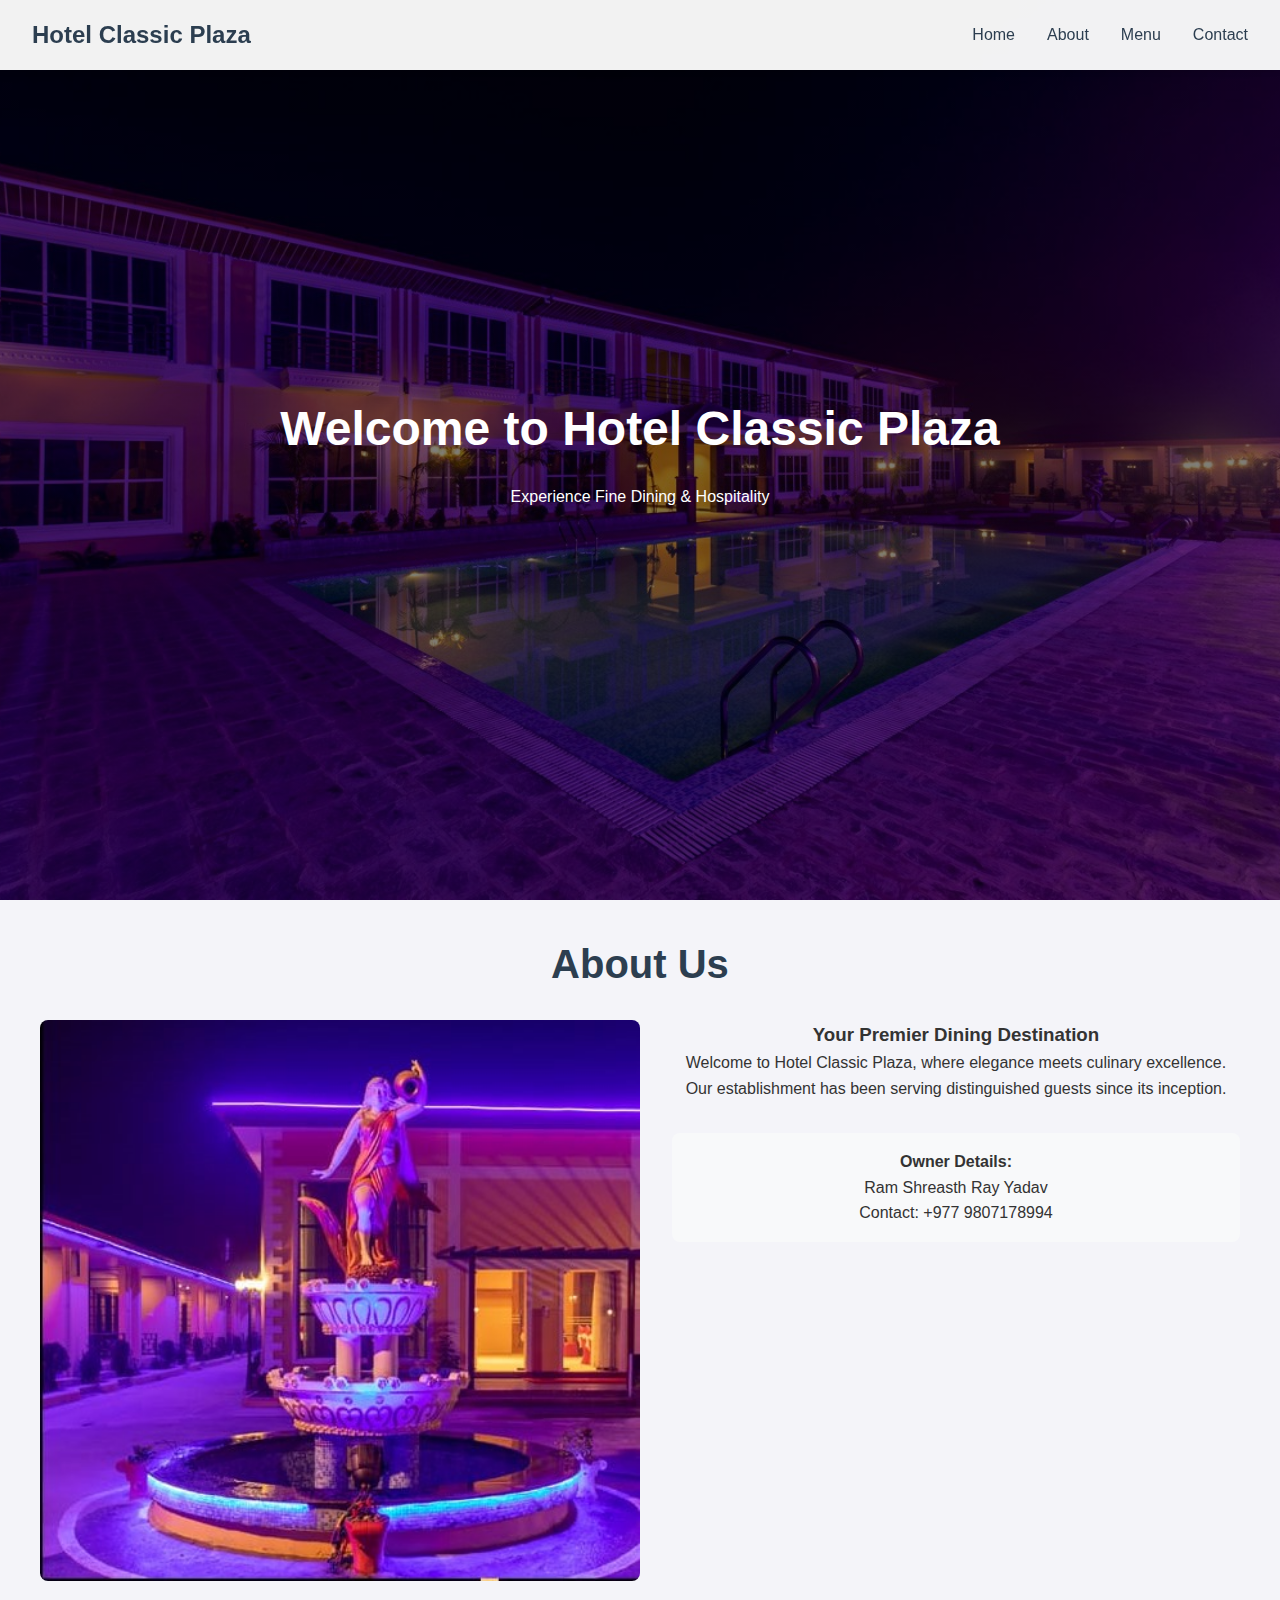
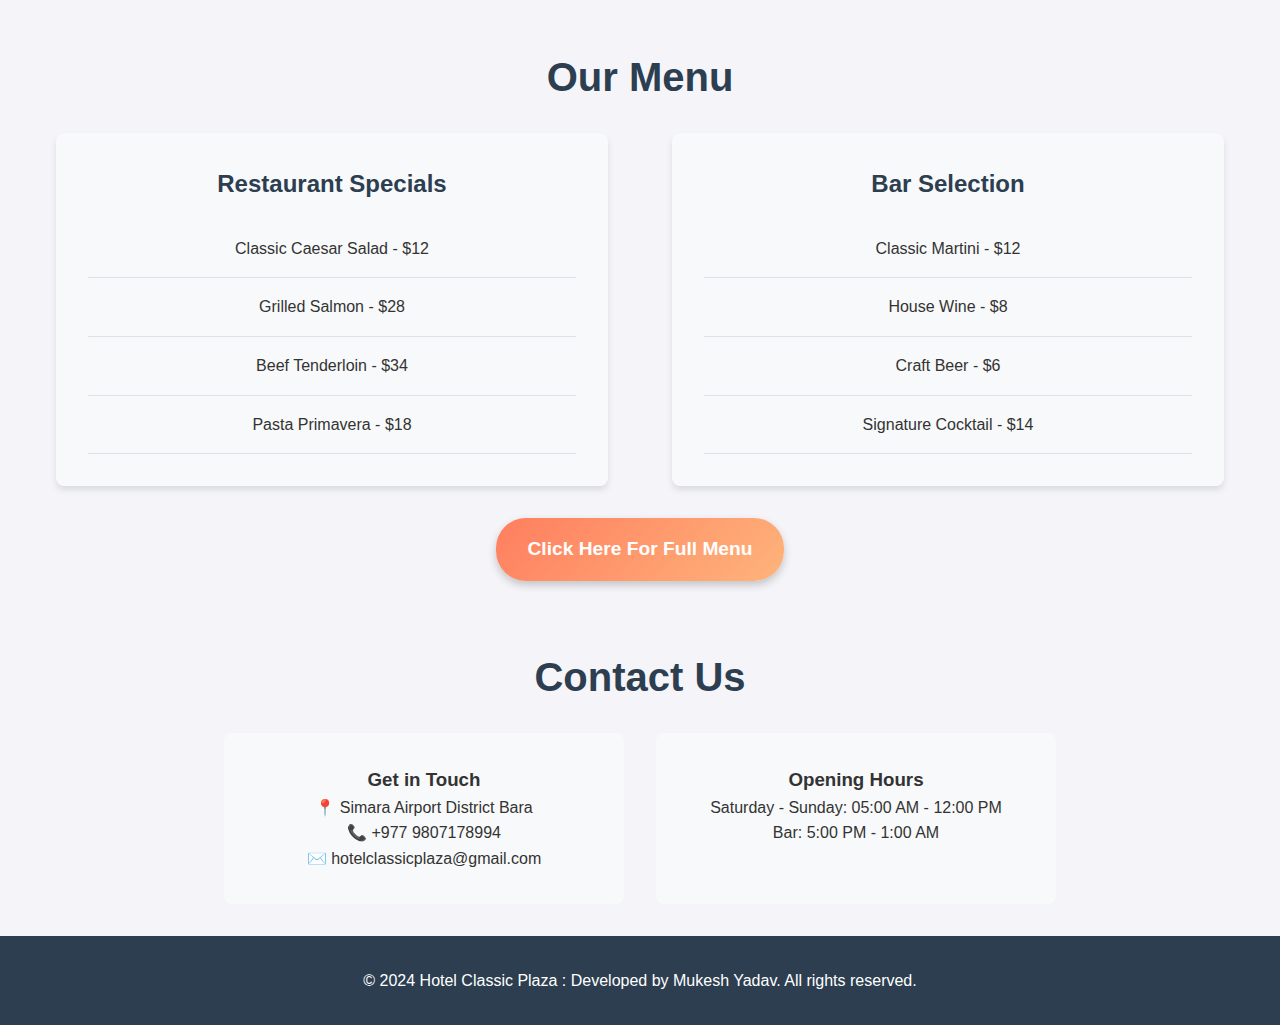
==== index.html @ fc1ca684 "Add files via upload" ====
<!DOCTYPE html>
<html lang="en">
<head>
    <meta charset="UTF-8">
    <meta name="viewport" content="width=device-width, initial-scale=1.0">
    <title>Hotel Classic Plaza - Restaurant & Bar</title>
    <link rel="stylesheet" href="style.css">
</head>
<body>
    <nav>
        <div class="nav-brand">Hotel Classic Plaza</div>
        <ul class="nav-links">
            <li><a href="#home">Home</a></li>
            <li><a href="#about">About</a></li>
            <li><a href="#menu">Menu</a></li>
            <li><a href="#contact">Contact</a></li>
        </ul>
    </nav>

    <header id="home">
        <div class="hero">
            <h1>Welcome to Hotel Classic Plaza</h1>
            <p>Experience Fine Dining & Hospitality</p>
        </div>
    </header>

    <section id="about" class="section">
        <h2>About Us</h2>
        <div class="about-content">
            <img src="hotel3.jpg" alt="Hotel Classic Plaza" class="hotel-image">
            <div class="about-text">
                <h3>Your Premier Dining Destination</h3>
                <p>Welcome to Hotel Classic Plaza, where elegance meets culinary excellence. Our establishment has been serving distinguished guests since its inception.</p>
                <div class="owner-info">
                    <h4>Owner Details:</h4>
                    <p>Ram Shreasth Ray Yadav</p>
                    <p>Contact: +977 9807178994</p>
                </div>
            </div>
        </div>
    </section>

    <section id="menu" class="section">
        <h2>Our Menu</h2>
        <div class="menu-container">
            <div class="menu-category">
                <h3>Restaurant Specials</h3>
                <ul id="restaurant-menu"></ul>
            </div>
            <div class="menu-category">
                <h3>Bar Selection</h3>
                <ul id="bar-menu"></ul>
            </div>
        </div>
        <div class="menu-button">
            <a href="menu.html" class="menu-btn">Click Here For Full Menu</a>
        </div>
    </section>

    <section id="contact" class="section">
        <h2>Contact Us</h2>
        <div class="contact-container">
            <div class="contact-info">
                <h3>Get in Touch</h3>
                <p>📍 Simara Airport District Bara</p>
                <p>📞 +977 9807178994</p>
                <p>✉️ hotelclassicplaza@gmail.com</p>
            </div>
            <div class="hours">
                <h3>Opening Hours</h3>
                <p>Saturday - Sunday: 05:00 AM - 12:00 PM</p>
                <p>Bar: 5:00 PM - 1:00 AM</p>
            </div>
        </div>
    </section>

    <footer>
        <p>&copy; 2024 Hotel Classic Plaza : Developed by Mukesh Yadav. All rights reserved.</p>
    </footer>

    <script src="script.js"></script>
</body>
</html>
---- style.css ----
* {
    margin: 0;
    padding: 0;
    box-sizing: border-box;
}

body {
    font-family: 'Arial', sans-serif;
    line-height: 1.6;
    color: #333;
}

nav {
    position: fixed;
    width: 100%;
    background-color: rgba(255, 255, 255, 0.95);
    padding: 1rem 2rem;
    display: flex;
    justify-content: space-between;
    align-items: center;
    box-shadow: 0 2px 5px rgba(0, 0, 0, 0.1);
    z-index: 1000;
}

.nav-brand {
    font-size: 1.5rem;
    font-weight: bold;
    color: #2c3e50;
}

.nav-links {
    display: flex;
    list-style: none;
    gap: 2rem;
}

.nav-links a {
    text-decoration: none;
    color: #2c3e50;
    font-weight: 500;
    transition: color 0.3s;
}

.nav-links a:hover {
    color: #e67e22;
}

header {
    height: 100vh;
    background: linear-gradient(rgba(0, 0, 0, 0.5), rgba(0, 0, 0, 0.5)),
                url('hotel.jpg');
    background-size: cover;
    background-position: center;
    display: flex;
    align-items: center;
    justify-content: center;
    text-align: center;
    color: white;
}

.hero h1 {
    font-size: 3rem;
    margin-bottom: 1rem;
}

.section {
    padding: 2rem;
    background-color: #f4f4f9;
    text-align: center;
    font-family: 'Arial', sans-serif;
}

.section h2 {
    font-size: 2.5rem;
    margin-bottom: 1.5rem;
    color: #2c3e50;
}

/* Menu Container Styles */
.menu-container {
    display: flex;
    justify-content: space-around;
    margin-bottom: 2rem;
}

.menu-category {
    flex: 1;
    margin: 0 1rem;
    padding: 1rem;
    background: #ffffff;
    border-radius: 8px;
    box-shadow: 0 4px 6px rgba(0, 0, 0, 0.1);
}

.menu-category h3 {
    font-size: 1.5rem;
    color: #34495e;
    margin-bottom: 1rem;
}

/* Button Styles */
.menu-button {
    margin-top: 2rem;
}

.menu-btn {
    display: inline-block;
    padding: 1rem 2rem;
    font-size: 1.2rem;
    font-weight: bold;
    color: #ffffff;
    background: linear-gradient(135deg, #ff7e5f, #feb47b);
    border: none;
    border-radius: 30px;
    text-decoration: none;
    box-shadow: 0 4px 8px rgba(0, 0, 0, 0.2);
    transition: all 0.3s ease-in-out;
}

.menu-btn:hover {
    background: linear-gradient(135deg, #eb5757, #f2994a);
    transform: translateY(-3px);
    box-shadow: 0 6px 12px rgba(0, 0, 0, 0.3);
}

.menu-btn:active {
    transform: translateY(1px);
    box-shadow: 0 3px 6px rgba(0, 0, 0, 0.2);
}

.about-content {
    display: flex;
    gap: 2rem;
    max-width: 1200px;
    margin: 0 auto;
}

.hotel-image {
    width: 50%;
    border-radius: 8px;
    overflow: hidden;
}

.about-text {
    flex: 1;
}

.owner-info {
    margin-top: 2rem;
    padding: 1rem;
    background-color: #f8f9fa;
    border-radius: 8px;
}

.menu-container {
    display: flex;
    gap: 2rem;
    max-width: 1200px;
    margin: 0 auto;
}

.menu-category {
    flex: 1;
    padding: 2rem;
    background-color: #f8f9fa;
    border-radius: 8px;
}

.menu-category h3 {
    margin-bottom: 1rem;
    color: #2c3e50;
}

.menu-category ul {
    list-style: none;
}

.menu-item {
    padding: 1rem 0;
    border-bottom: 1px solid #dee2e6;
}

.contact-container {
    display: flex;
    gap: 2rem;
    max-width: 1200px;
    margin: 0 auto;
    justify-content: center;
}

.contact-info, .hours {
    flex: 1;
    max-width: 400px;
    padding: 2rem;
    background-color: #f8f9fa;
    border-radius: 8px;
}

footer {
    text-align: center;
    padding: 2rem;
    background-color: #2c3e50;
    color: white;
}

@media (max-width: 768px) {
    .about-content,
    .menu-container,
    .contact-container {
        flex-direction: column;
    }

    .hotel-image {
        width: 100%;
    }

    .nav-links {
        display: none;
    }
}
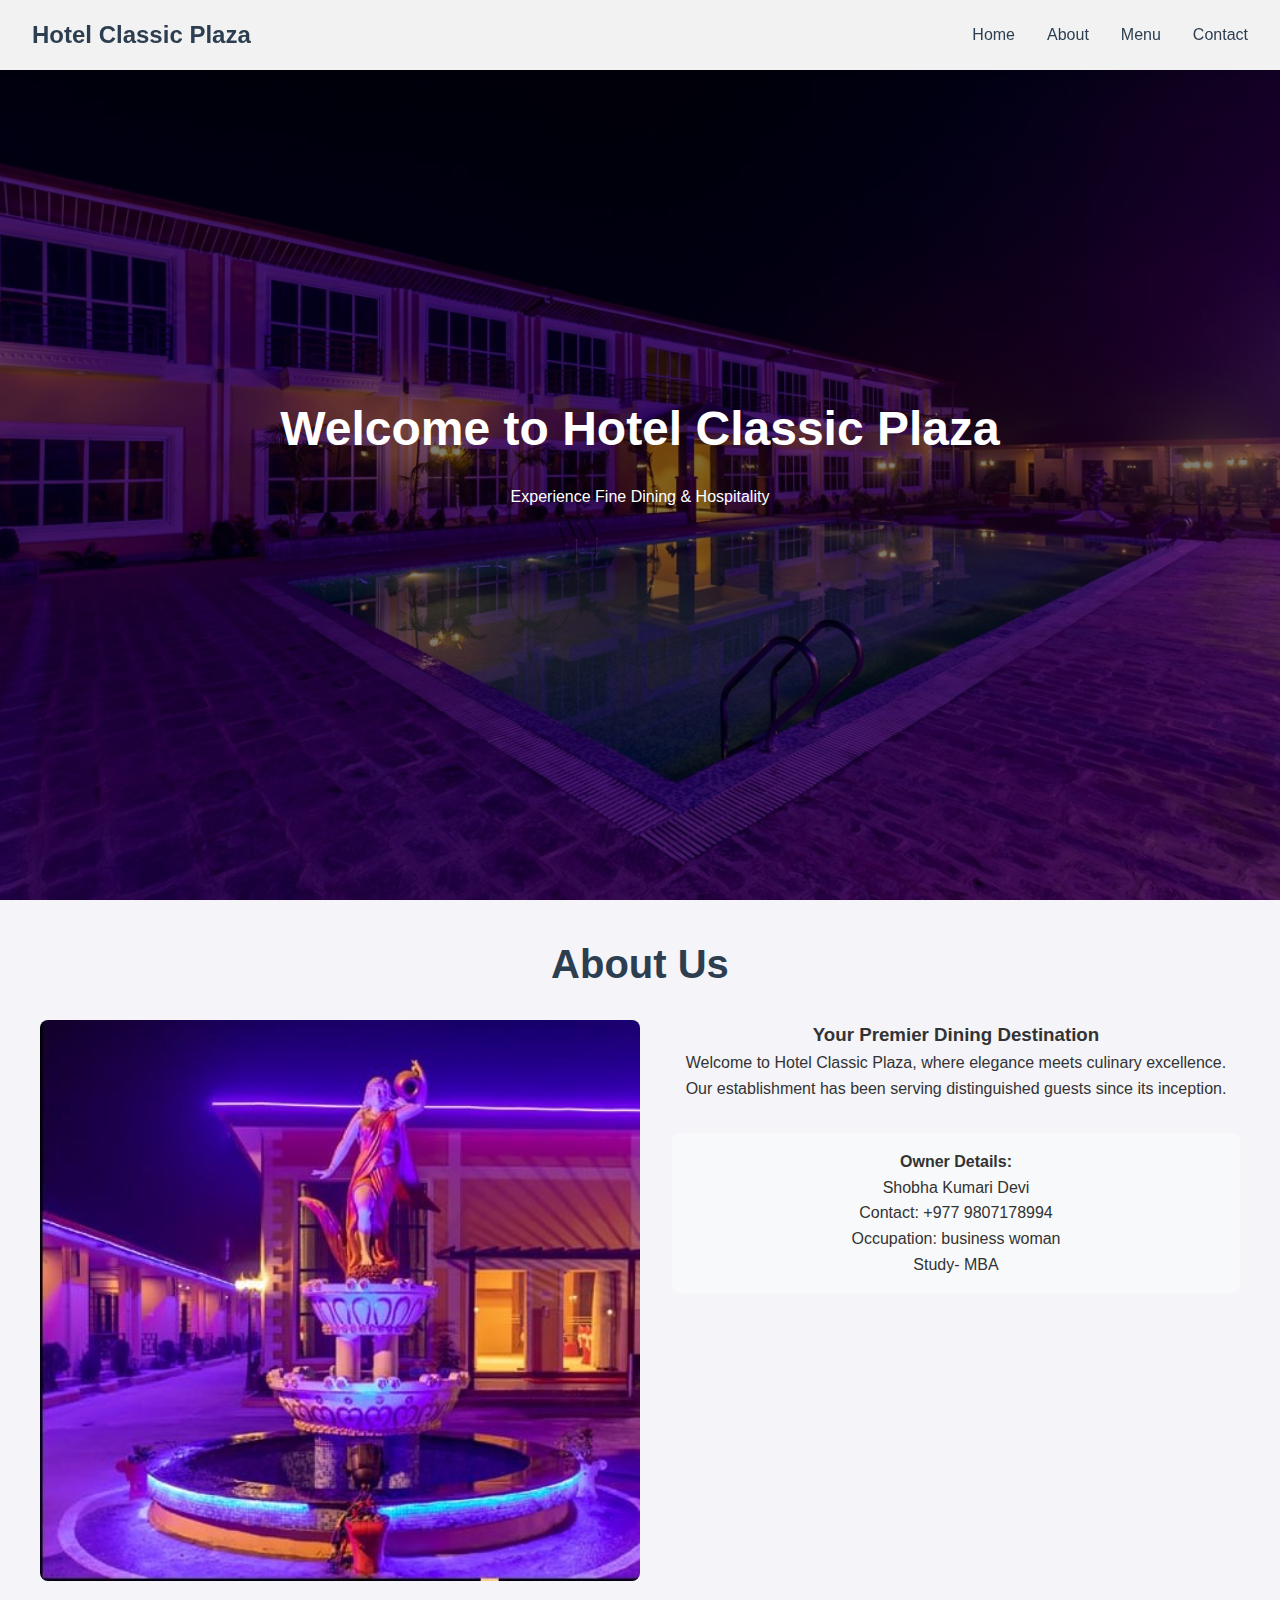
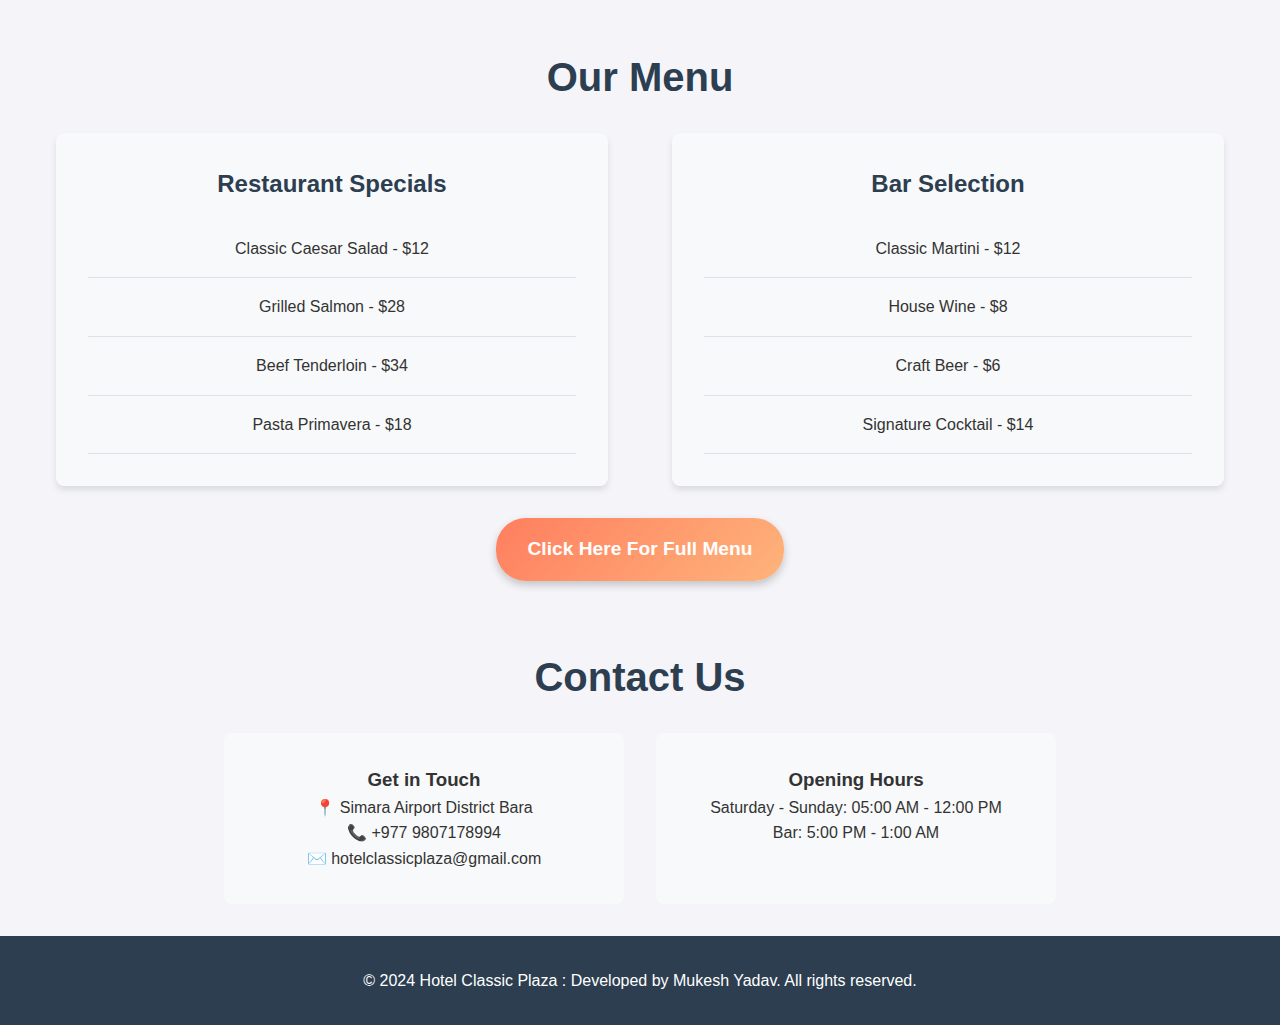
==== commit 8bdf1032: "Update index.html" ====
--- a/index.html
+++ b/index.html
@@ -33,8 +33,10 @@
                 <p>Welcome to Hotel Classic Plaza, where elegance meets culinary excellence. Our establishment has been serving distinguished guests since its inception.</p>
                 <div class="owner-info">
                     <h4>Owner Details:</h4>
-                    <p>Ram Shreasth Ray Yadav</p>
+                    <p>Shobha Kumari Devi</p>
                     <p>Contact: +977 9807178994</p>
+                    <p>Occupation: business woman</p>
+                    <p>Study- MBA </p>
                 </div>
             </div>
         </div>
@@ -80,4 +82,4 @@
 
     <script src="script.js"></script>
 </body>
-</html>+</html>
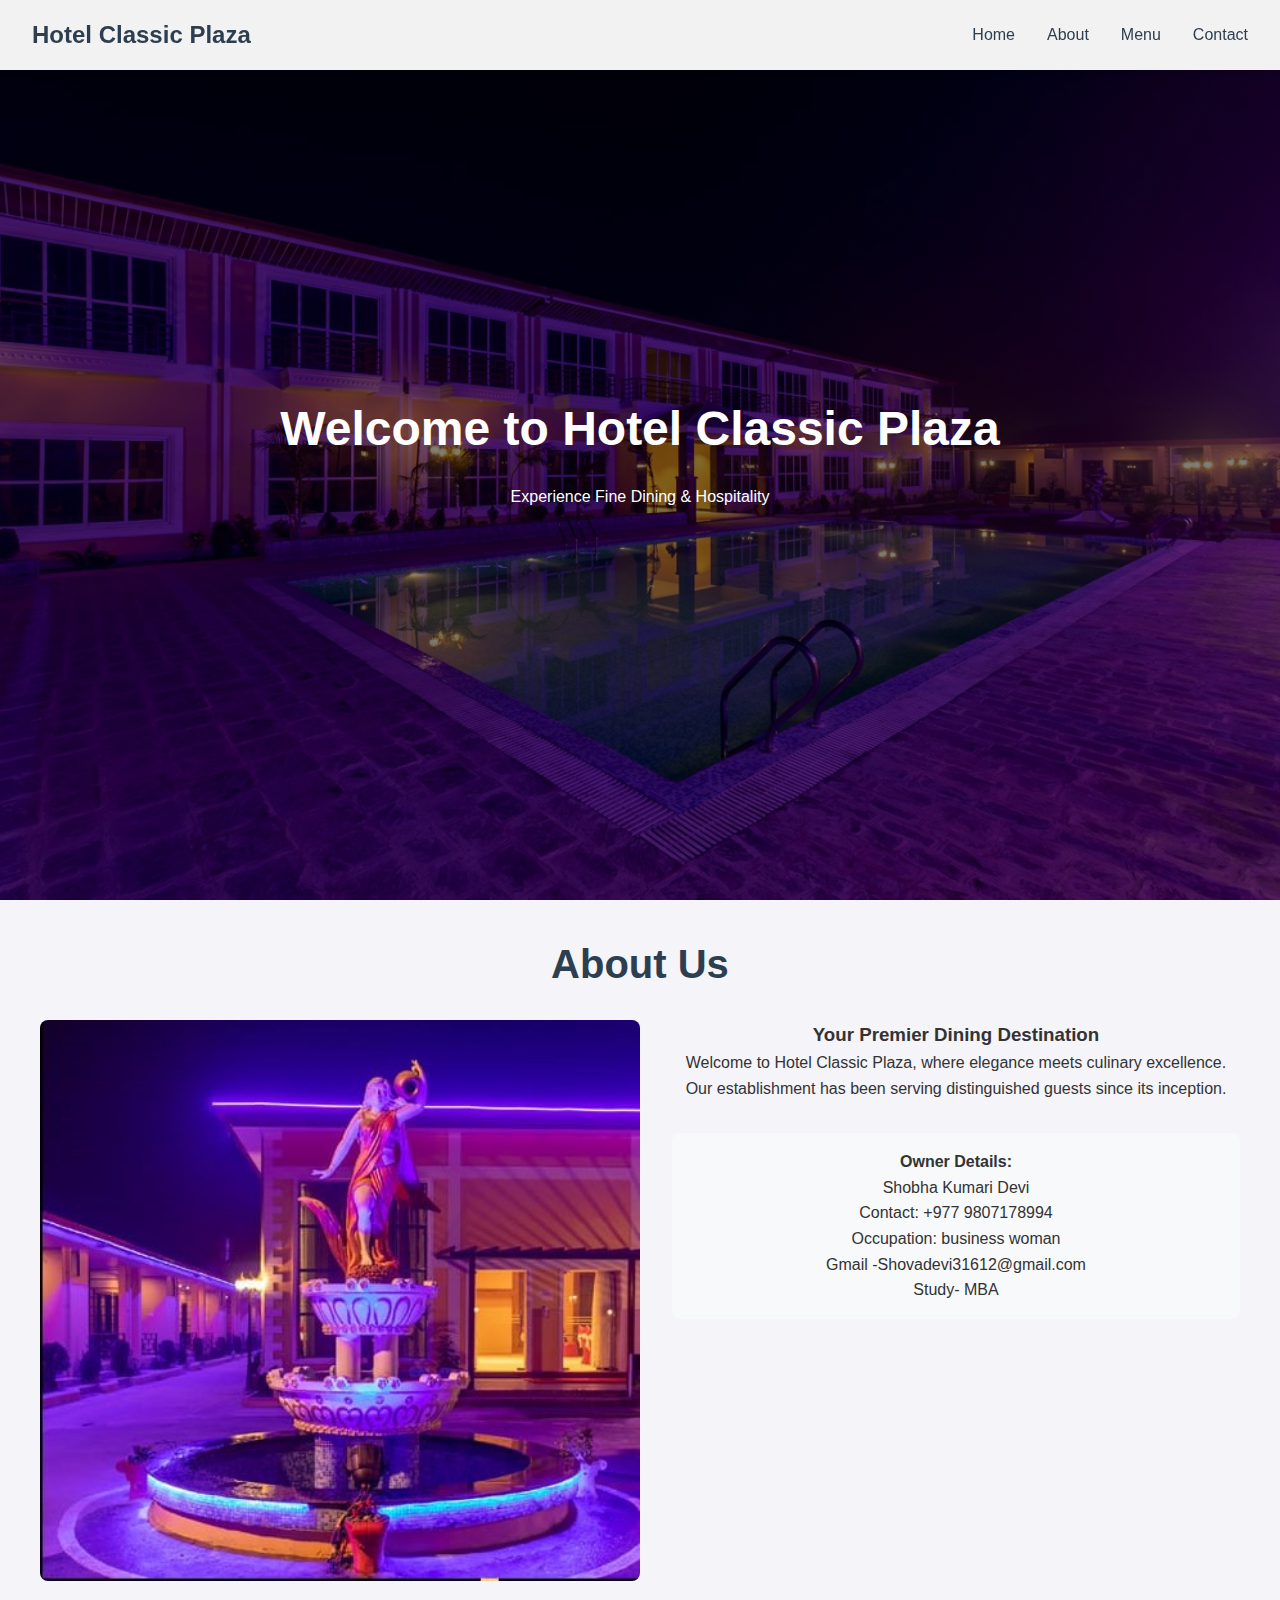
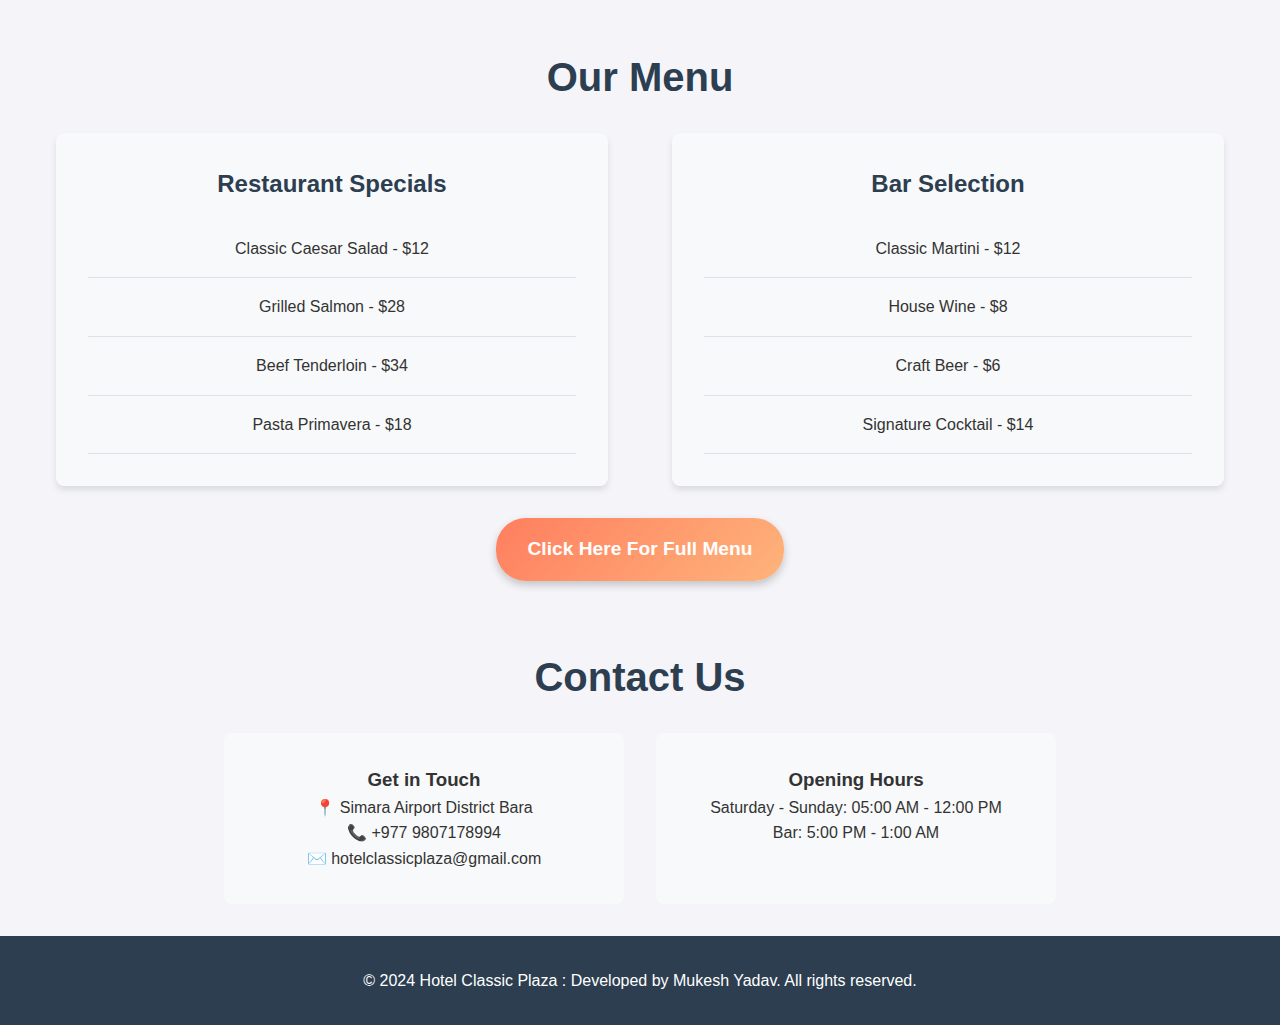
==== commit e9d19b60: "Update index.html" ====
--- a/index.html
+++ b/index.html
@@ -36,6 +36,7 @@
                     <p>Shobha Kumari Devi</p>
                     <p>Contact: +977 9807178994</p>
                     <p>Occupation: business woman</p>
+                    <p>Gmail -Shovadevi31612@gmail.com</p>
                     <p>Study- MBA </p>
                 </div>
             </div>
